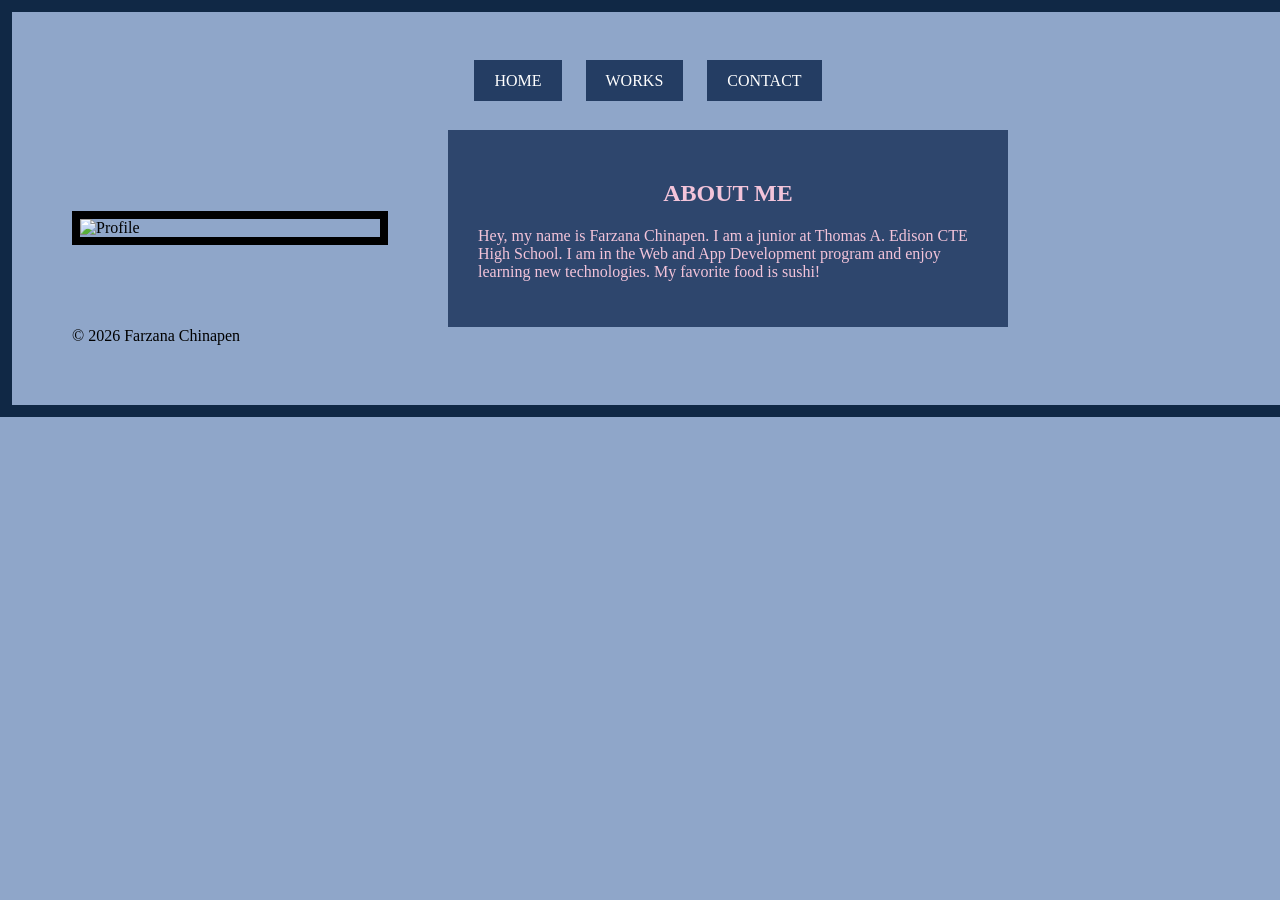
==== about.html @ fa45c0c5 "small adjustments" ====
<!DOCTYPE html>
<html>
<head>
    <title>About Me</title>
    <link rel="stylesheet" href="about.css">
</head>
<body>

<div class="container">

<nav>
    <a href="index.html">HOME</a>
    <a href="works.html">WORKS</a>
    <a href="contact.html">CONTACT</a>
</nav>

<section class="about">

    <img src="profile.jpg" alt="Profile">

    <div class="bio">

        <h1>ABOUT ME</h1>

        <p>
            Hey, my name is Farzana Chinapen.
            I am a junior at Thomas A. Edison CTE High School.

            I am in the Web and App Development
            program and enjoy learning new technologies.

            My favorite food is sushi!
        </p>

    </div>

</section>

<footer>
    © 2026 Farzana Chinapen
</footer>

</div>

</body>
</html>
---- about.css ----
body{
    background:#8FA6C9;
    margin:0;
    font-family:serif;
}

.container{
    width:90%;
    margin:auto;
    border:12px solid #102845;
    padding:60px;
}

nav{
    text-align:center;
    margin-bottom:40px;
}

nav a{
    background:#243D63;
    color:white;
    padding:12px 20px;
    text-decoration:none;
    margin:10px;
}

.about{
    display:flex;
    gap:60px;
    align-items:center;
}

.about img{
    width:300px;
    border:8px solid black;
}

.bio{
    background:#2E466D;
    color:#f3c4da;
    padding:30px;
    width:500px;
}

.bio h1{
    text-align:center;
}
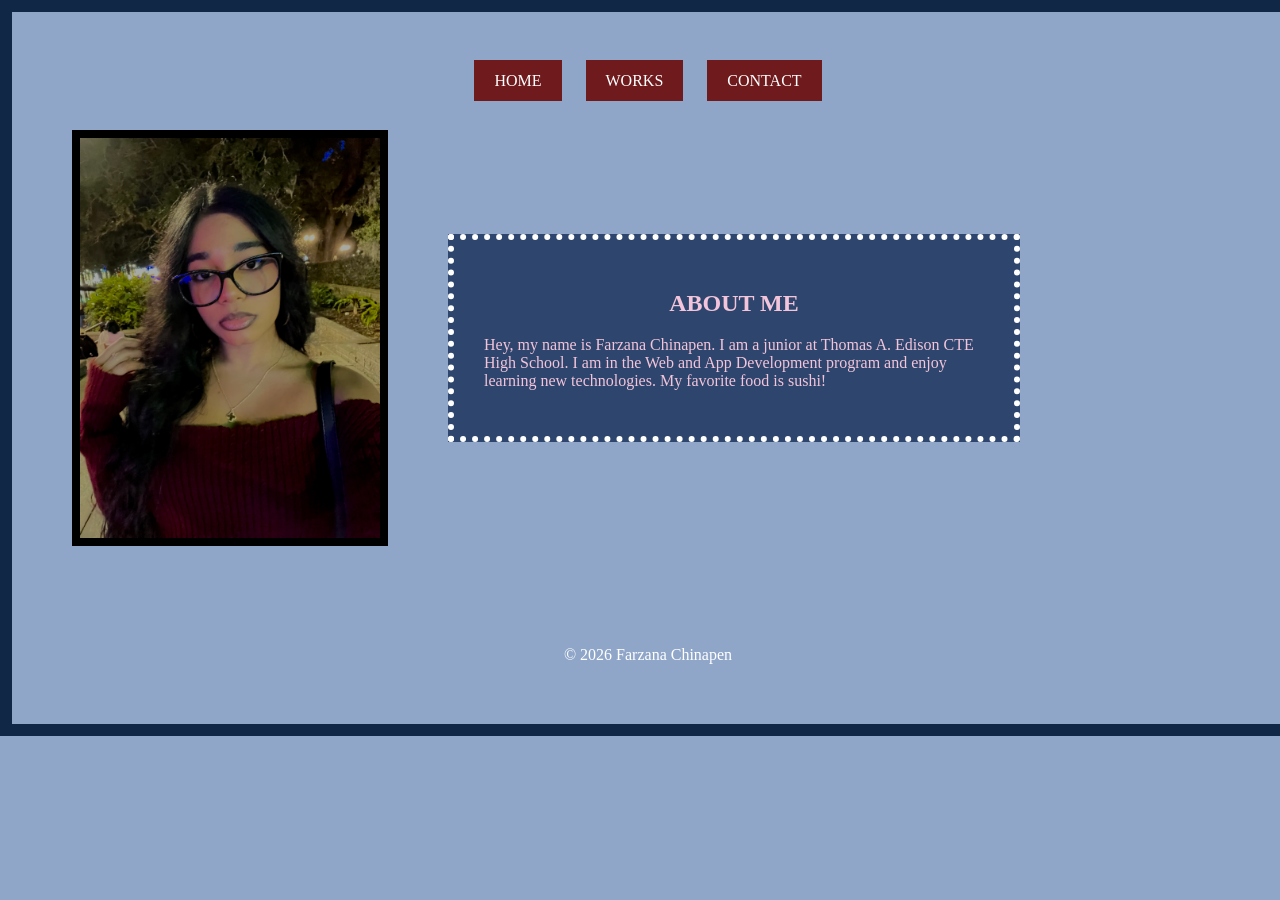
==== commit c7f2e51c: "minor changes again" ====
--- a/about.html
+++ b/about.html
@@ -16,7 +16,7 @@
 
 <section class="about">
 
-    <img src="profile.jpg" alt="Profile">
+    <img src="profile.jpeg" alt="Profile">
 
     <div class="bio">
 
--- a/about.css
+++ b/about.css
@@ -17,7 +17,7 @@
 }
 
 nav a{
-    background:#243D63;
+    background:#6F1B1E;
     color:white;
     padding:12px 20px;
     text-decoration:none;
@@ -40,8 +40,15 @@
     color:#f3c4da;
     padding:30px;
     width:500px;
+    border:6px dotted white;
 }
 
 .bio h1{
     text-align:center;
+}
+
+footer{
+    text-align:center;
+    margin-top:100px;
+    color:white;
 }
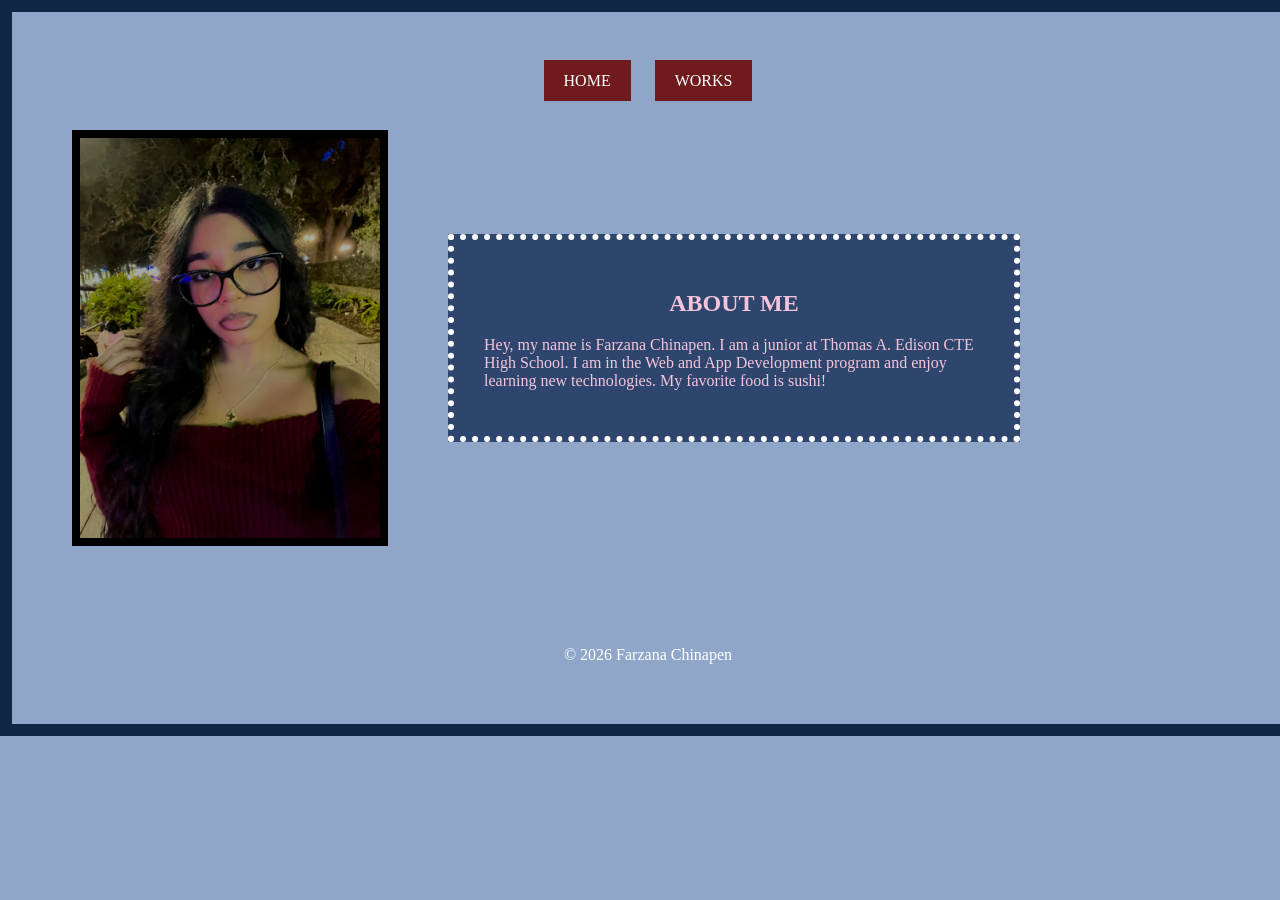
==== commit 6111818c: "save everything" ====
--- a/about.html
+++ b/about.html
@@ -11,7 +11,6 @@
 <nav>
     <a href="index.html">HOME</a>
     <a href="works.html">WORKS</a>
-    <a href="contact.html">CONTACT</a>
 </nav>
 
 <section class="about">
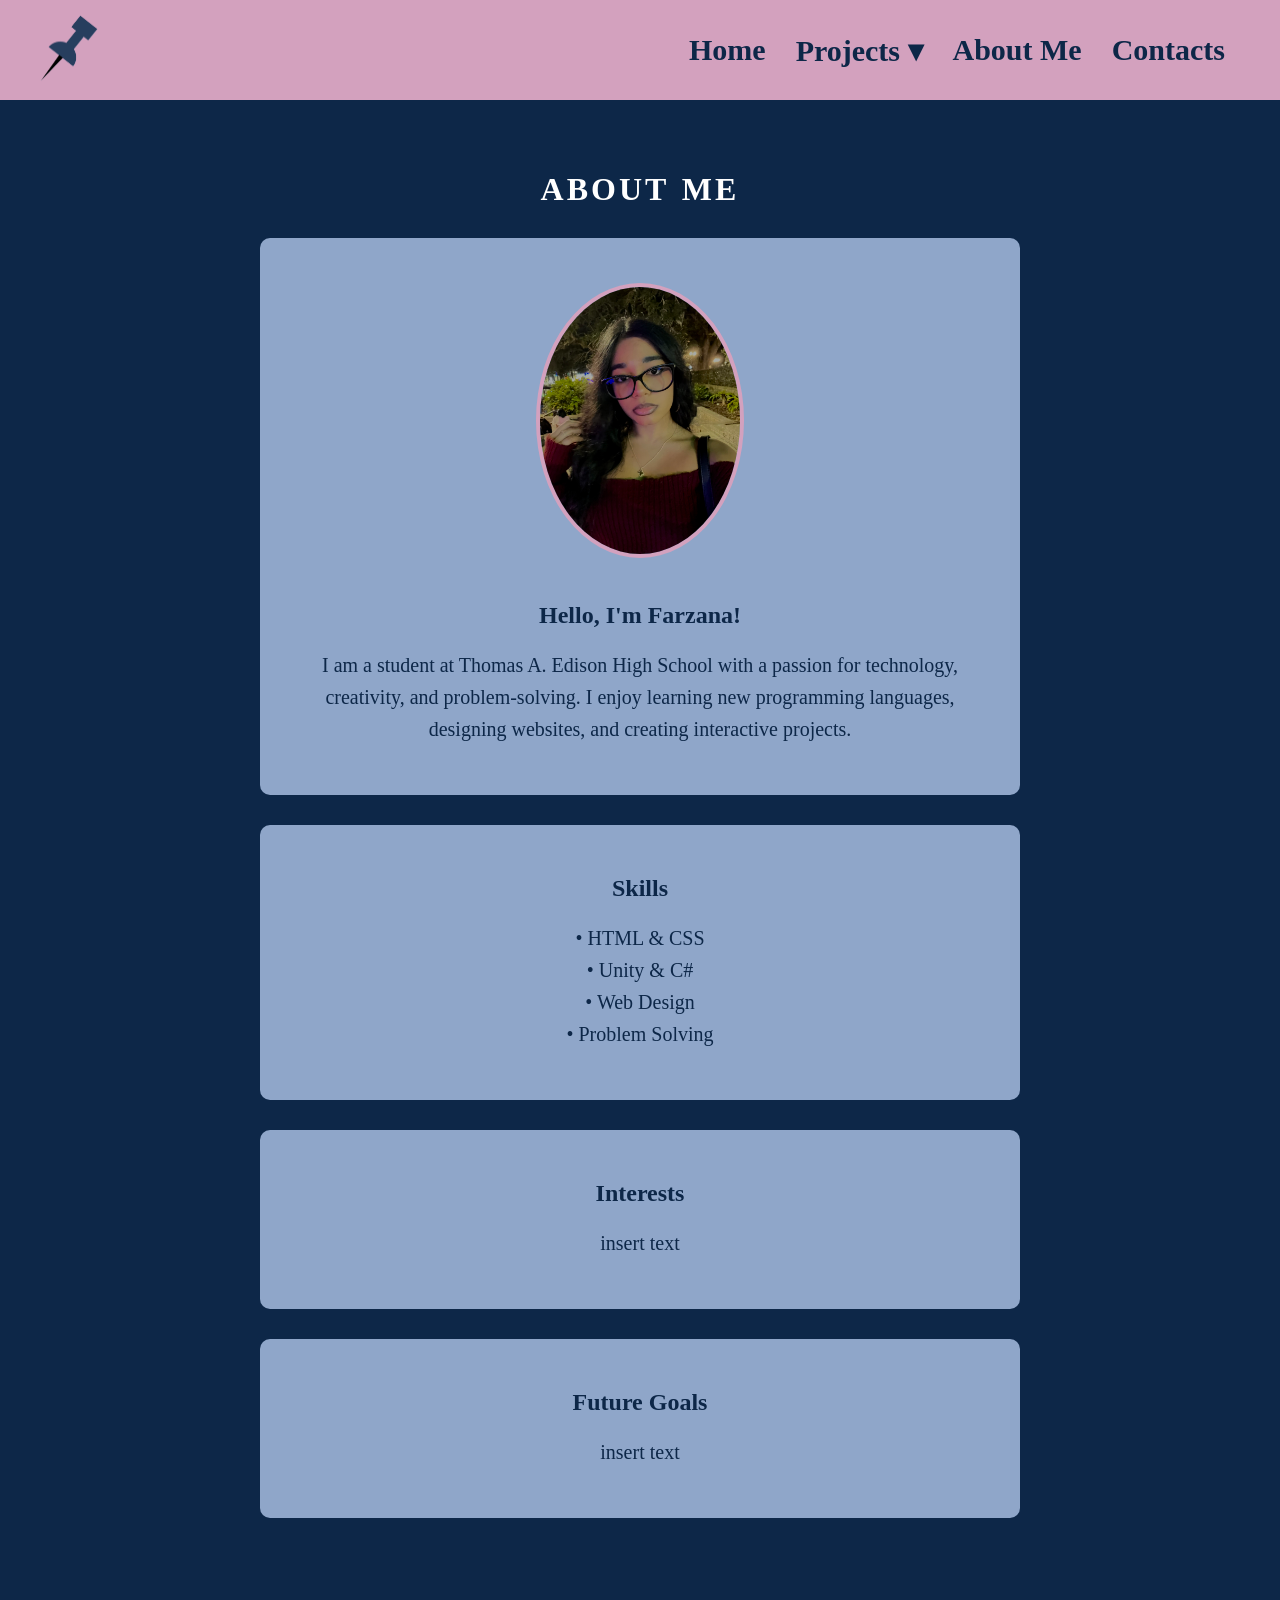
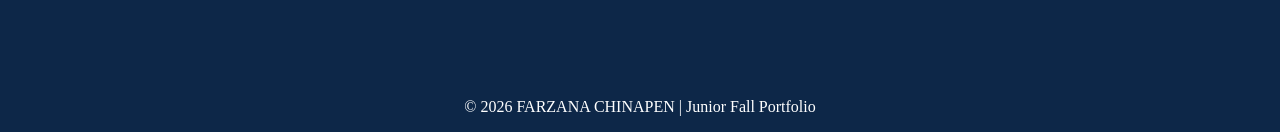
==== commit d1d74bad: "save the about me stuff please and thank you" ====
--- a/about.html
+++ b/about.html
@@ -1,45 +1,99 @@
 <!DOCTYPE html>
 <html>
 <head>
-    <title>About Me</title>
-    <link rel="stylesheet" href="about.css">
+    <title>About Me | FARZANA CHINAPEN</title>
+    <link rel="stylesheet" href="home.css">
+    <link rel="icon" type="image/x-icon" href="Favicon-pin.png">
 </head>
+
 <body>
+
+<nav>
+    <div class="logo">
+        <img src="Favicon-pin.png" alt="Logo" width="60px">
+    </div>
+
+    <ul>
+        <li><a href="index.html">Home</a></li>
+
+        <li class="dropdown">
+            <a href="projects.html">Projects ▾</a>
+
+            <ul class="dropdown-menu">
+                <li><a href="unity-projects.html">Unity Projects</a></li>
+                <li><a href="labs.html">Labs</a></li>
+            </ul>
+        </li>
+
+        <li><a href="about.html">About Me</a></li>
+        <li><a href="contact.html">Contacts</a></li>
+    </ul>
+</nav>
 
 <div class="container">
 
-<nav>
-    <a href="index.html">HOME</a>
-    <a href="works.html">WORKS</a>
-</nav>
+    <h1>ABOUT ME</h1>
 
-<section class="about">
+    <div class="card">
 
-    <img src="profile.jpeg" alt="Profile">
+        <img src="profile.jpeg"
+             alt="Farzana Chinapen"
+             width="200px">
 
-    <div class="bio">
-
-        <h1>ABOUT ME</h1>
+        <h2>Hello, I'm Farzana!</h2>
 
         <p>
-            Hey, my name is Farzana Chinapen.
-            I am a junior at Thomas A. Edison CTE High School.
-
-            I am in the Web and App Development
-            program and enjoy learning new technologies.
-
-            My favorite food is sushi!
+            I am a student at Thomas A. Edison High School with a passion
+            for technology, creativity, and problem-solving.
+            I enjoy learning new programming languages,
+            designing websites, and creating interactive projects.
         </p>
 
     </div>
 
-</section>
+    <div class="card">
 
-<footer>
-    © 2026 Farzana Chinapen
-</footer>
+        <h2>Skills</h2>
+
+        <p>
+            • HTML & CSS<br>
+            • Unity & C#<br>
+            • Web Design<br>
+            • Problem Solving
+        </p>
+
+    </div>
+
+    <div class="card">
+
+        <h2>Interests</h2>
+
+        <p>
+            insert text
+        </p>
+
+    </div>
+
+    <div class="card">
+
+        <h2>Future Goals</h2>
+
+        <p>
+            insert text
+        </p>
+
+    </div>
 
 </div>
 
+<footer>
+    <p>© <span id="year"></span> FARZANA CHINAPEN | Junior Fall Portfolio</p>
+</footer>
+
+<script>
+document.getElementById("year").textContent =
+new Date().getFullYear();
+</script>
+
 </body>
 </html>
--- a/home.css
+++ b/home.css
@@ -0,0 +1,184 @@
+body{
+  font-family:fantasy;
+  color: #ffffff;
+  margin:0;
+  background:#0d2748;
+}
+h1 {
+  letter-spacing:3px;
+  word-spacing: 2px;
+}
+h3 {
+  letter-spacing:3px;
+}
+
+nav a{
+  text-decoration:none;
+  margin:0 15px;
+}
+
+.container{
+  padding:50px;
+  text-align:center;
+}
+
+.card{
+  background:#8FA6C9;
+  padding:30px;
+  max-width:700px;
+  margin:auto;
+  border-radius:10px;
+}
+nav{
+  background:#D3A1BE;
+  height:100px;
+  display:flex;
+  justify-content:space-between;
+  align-items:center;
+  padding:0 40px;
+}
+
+.logo{
+  font-size:32px;
+}
+
+nav ul{
+  list-style:none;
+  display:flex;
+  align-items:center;
+ 
+}
+
+nav ul li{
+  position:relative;
+}
+
+nav a{
+  color:#0d2748;
+  text-decoration:none;
+  font-size:30px;
+  font-weight:bold;
+  transition:.3s;
+}
+
+nav a:hover{
+  color:#bcd7ff;
+}
+
+/* Dropdown */
+
+.dropdown-menu{
+  position:absolute;
+  top:45px;
+  left:0;
+  background:#8FA6C9;
+  min-width:220px;
+  border-radius:12px;
+  border-color:#6F1B1E;
+  display:none;
+  flex-direction:column;
+  padding:10px 0;
+  z-index:1000;
+}
+
+.dropdown-menu li{
+  width:100%;
+}
+
+.dropdown-menu a{
+  display:block;
+  padding:12px 20px;
+  font-size:18px;
+}
+
+.dropdown-menu a:hover{
+  background:#8FA6C9;
+}
+
+.dropdown:hover .dropdown-menu{
+  display:flex;
+}
+ 
+footer{
+    text-align:center;
+    margin-top:100px;
+    color:white;
+}
+
+.project-grid{
+    display:flex;
+    justify-content:center;
+    gap:40px;
+    flex-wrap:wrap;
+    margin-top:40px;
+}
+
+.project-card{
+    background:#8FA6C9;
+    width:350px;
+    padding:30px;
+    border-radius:15px;
+    text-decoration:none;
+    color:#0d2748;
+    transition:0.3s;
+    box-shadow:0 4px 10px rgba(0,0,0,0.2);
+}
+
+.project-card:hover{
+    transform:translateY(-8px);
+    background:#b8c8e0;
+}
+
+.project-card h2{
+    margin-bottom:15px;
+    text-align:center;
+}
+
+.project-card p{
+    font-size:18px;
+    line-height:1.5;
+}
+
+.card img{
+    margin-top:15px;
+    margin-bottom:15px;
+    border-radius:10px;
+    max-width:100%;
+}
+
+.card h2{
+    color:#0d2748;
+    margin-bottom:15px;
+}
+
+.card p{
+    color:#0d2748;
+    font-size:18px;
+    line-height:1.6;
+}
+
+.card{
+  background:#8FA6C9;
+  padding:30px;
+  max-width:700px;
+  margin:30px auto;
+  border-radius:10px;
+  text-align:center;
+}
+
+.card h2{
+  color:#0d2748;
+  margin-bottom:15px;
+}
+
+.card p{
+  color:#0d2748;
+  font-size:20px;
+  line-height:1.6;
+}
+
+.card img{
+  border-radius:50%;
+  margin-bottom:20px;
+  border:4px solid #D3A1BE;
+}
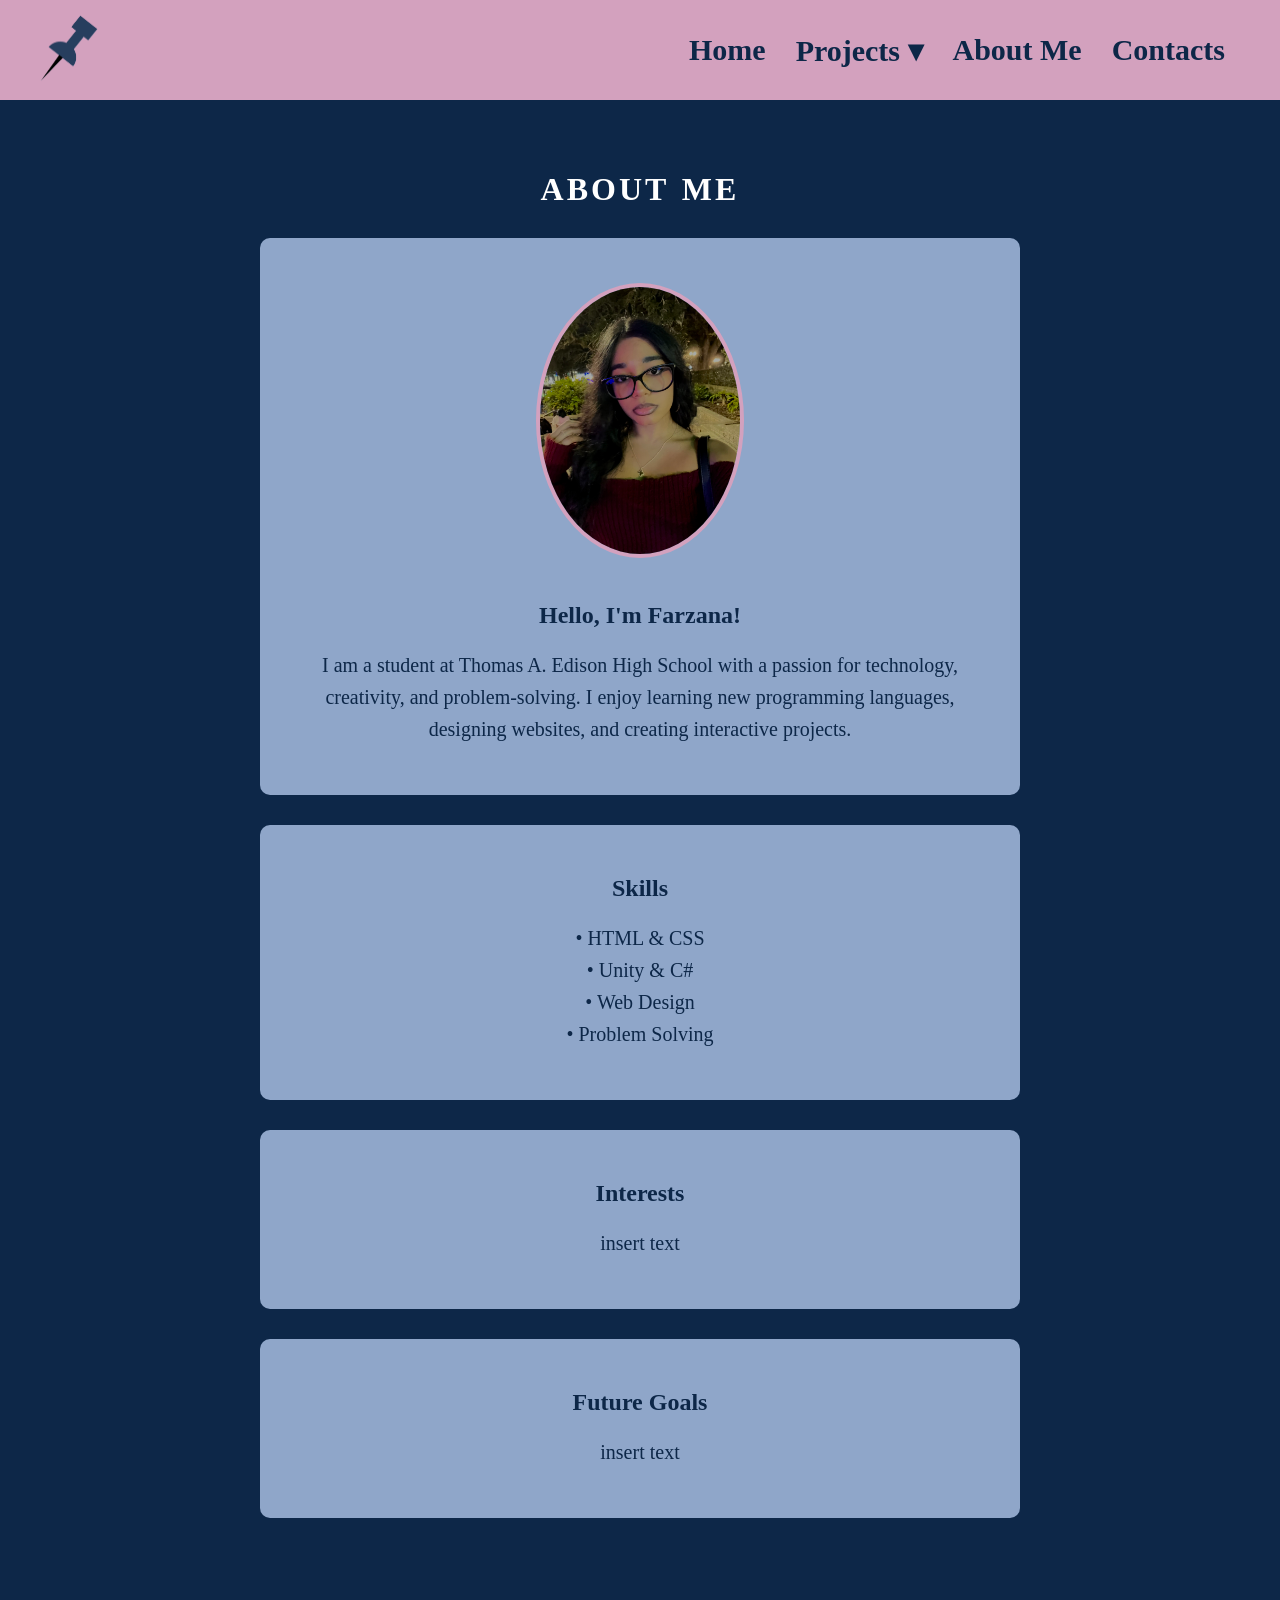
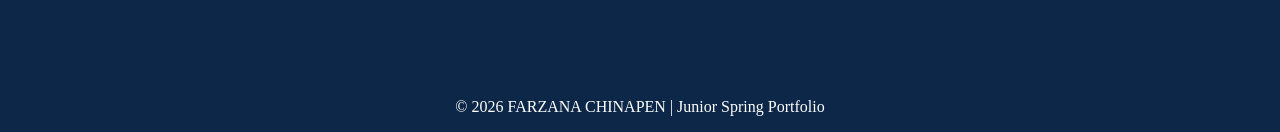
==== commit 126c5ac1: "changed fall portfolio to spring smh" ====
--- a/about.html
+++ b/about.html
@@ -87,7 +87,7 @@
 </div>
 
 <footer>
-    <p>© <span id="year"></span> FARZANA CHINAPEN | Junior Fall Portfolio</p>
+    <p>© <span id="year"></span> FARZANA CHINAPEN | Junior Spring Portfolio</p>
 </footer>
 
 <script>
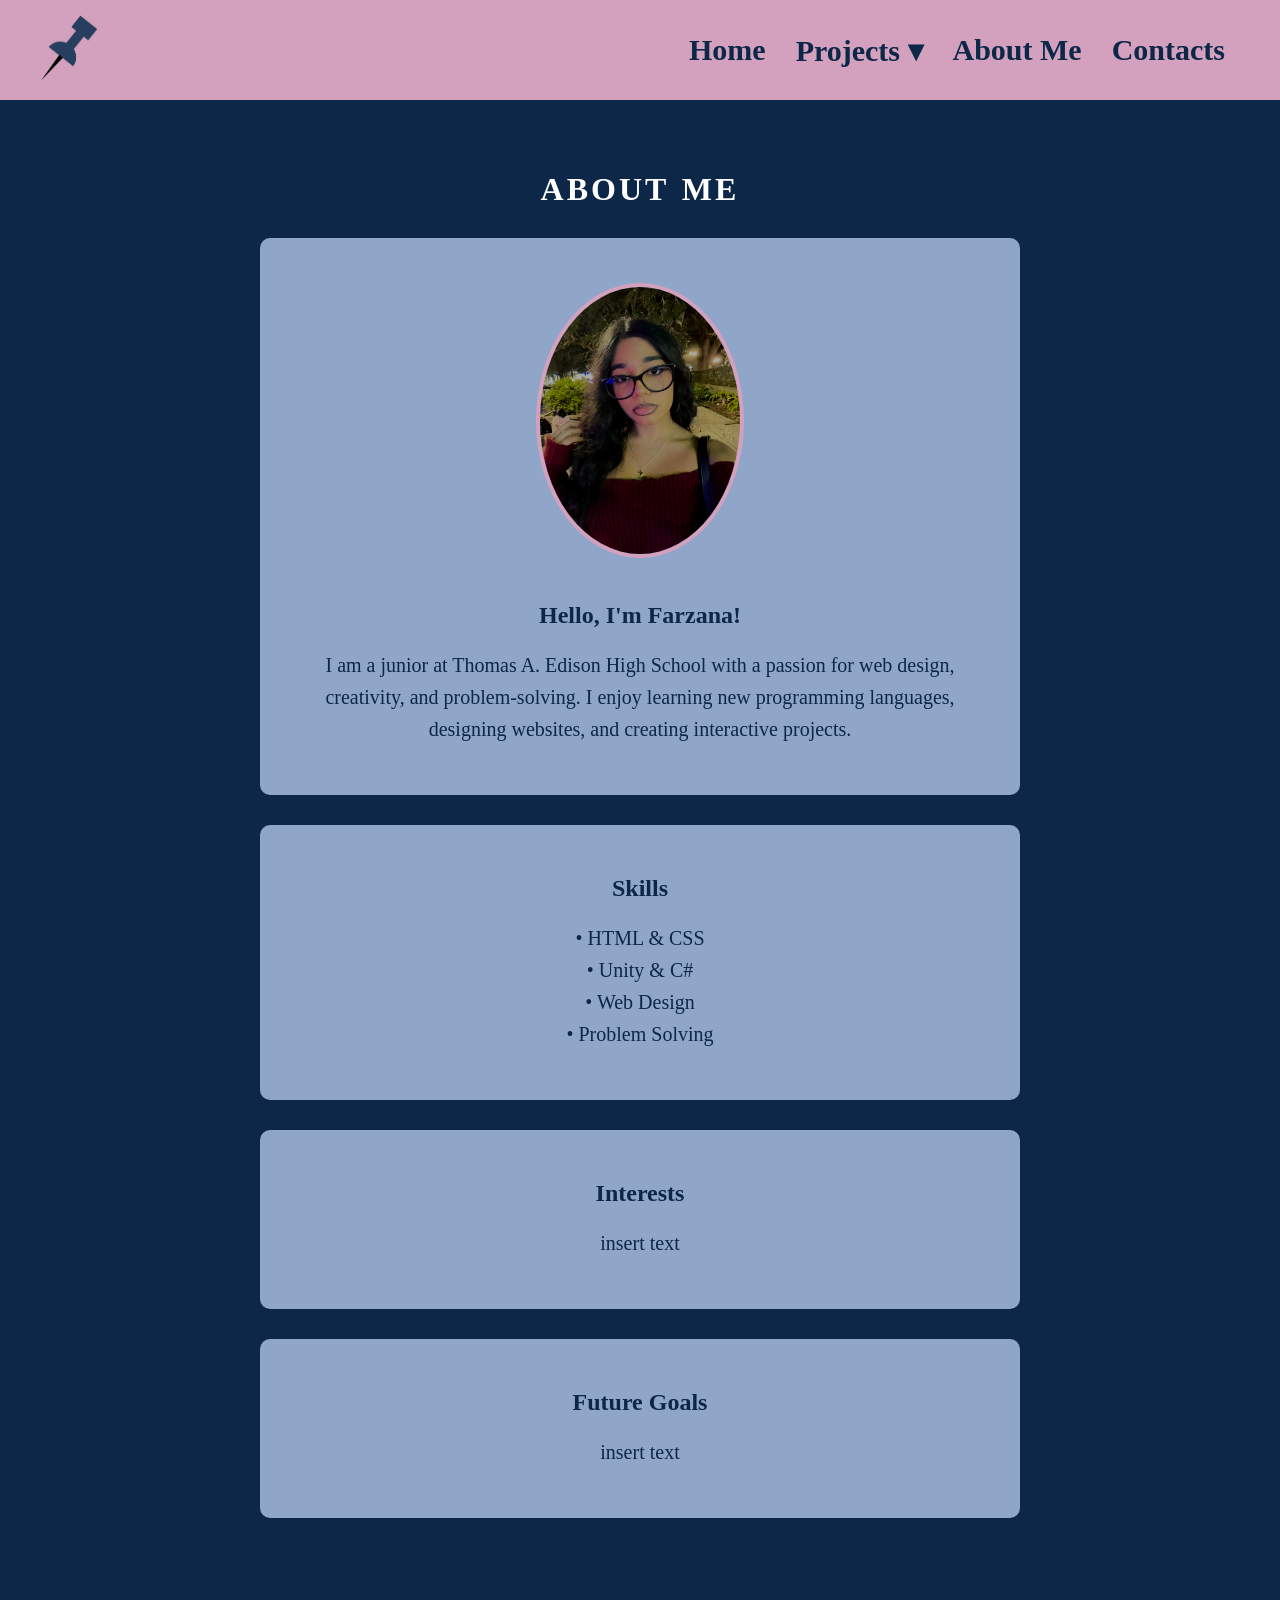
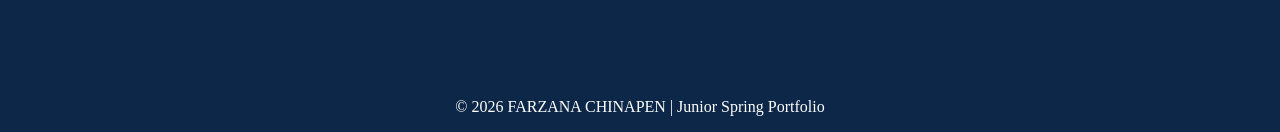
==== commit c526df0b: "some about me" ====
--- a/about.html
+++ b/about.html
@@ -1,7 +1,7 @@
 <!DOCTYPE html>
 <html>
 <head>
-    <title>About Me | FARZANA CHINAPEN</title>
+    <title>ABOUT ME | FARZANA CHINAPEN</title>
     <link rel="stylesheet" href="home.css">
     <link rel="icon" type="image/x-icon" href="Favicon-pin.png">
 </head>
@@ -43,8 +43,8 @@
         <h2>Hello, I'm Farzana!</h2>
 
         <p>
-            I am a student at Thomas A. Edison High School with a passion
-            for technology, creativity, and problem-solving.
+            I am a junior at Thomas A. Edison High School with a passion
+            for web design, creativity, and problem-solving.
             I enjoy learning new programming languages,
             designing websites, and creating interactive projects.
         </p>
--- a/home.css
+++ b/home.css
@@ -64,6 +64,7 @@
 nav a:hover{
   color:#bcd7ff;
 }
+
 
 /* Dropdown */
 
@@ -157,6 +158,30 @@
     line-height:1.6;
 }
 
+
+.skill-images {
+  display: flex;
+  justify-content: center;
+  gap: 1.5em;
+  margin-top: 1em;
+}
+
+.picture {
+  transition: transform 0.2s ease;
+}
+.picture:hover {
+  transform: scale(1.05);
+}
+
+.link-pic {
+  height: 80px;
+  width: 80px;
+  border-radius: 10px;
+  border: 2px solid white;
+  object-fit: cover;
+}
+
+
 .card{
   background:#8FA6C9;
   padding:30px;
@@ -181,4 +206,13 @@
   border-radius:50%;
   margin-bottom:20px;
   border:4px solid #D3A1BE;
+}
+
+.card p{
+  font-size:20px;
+  color:#0d2748;
+}
+
+.card h2{
+  color:#0d2748;
 }
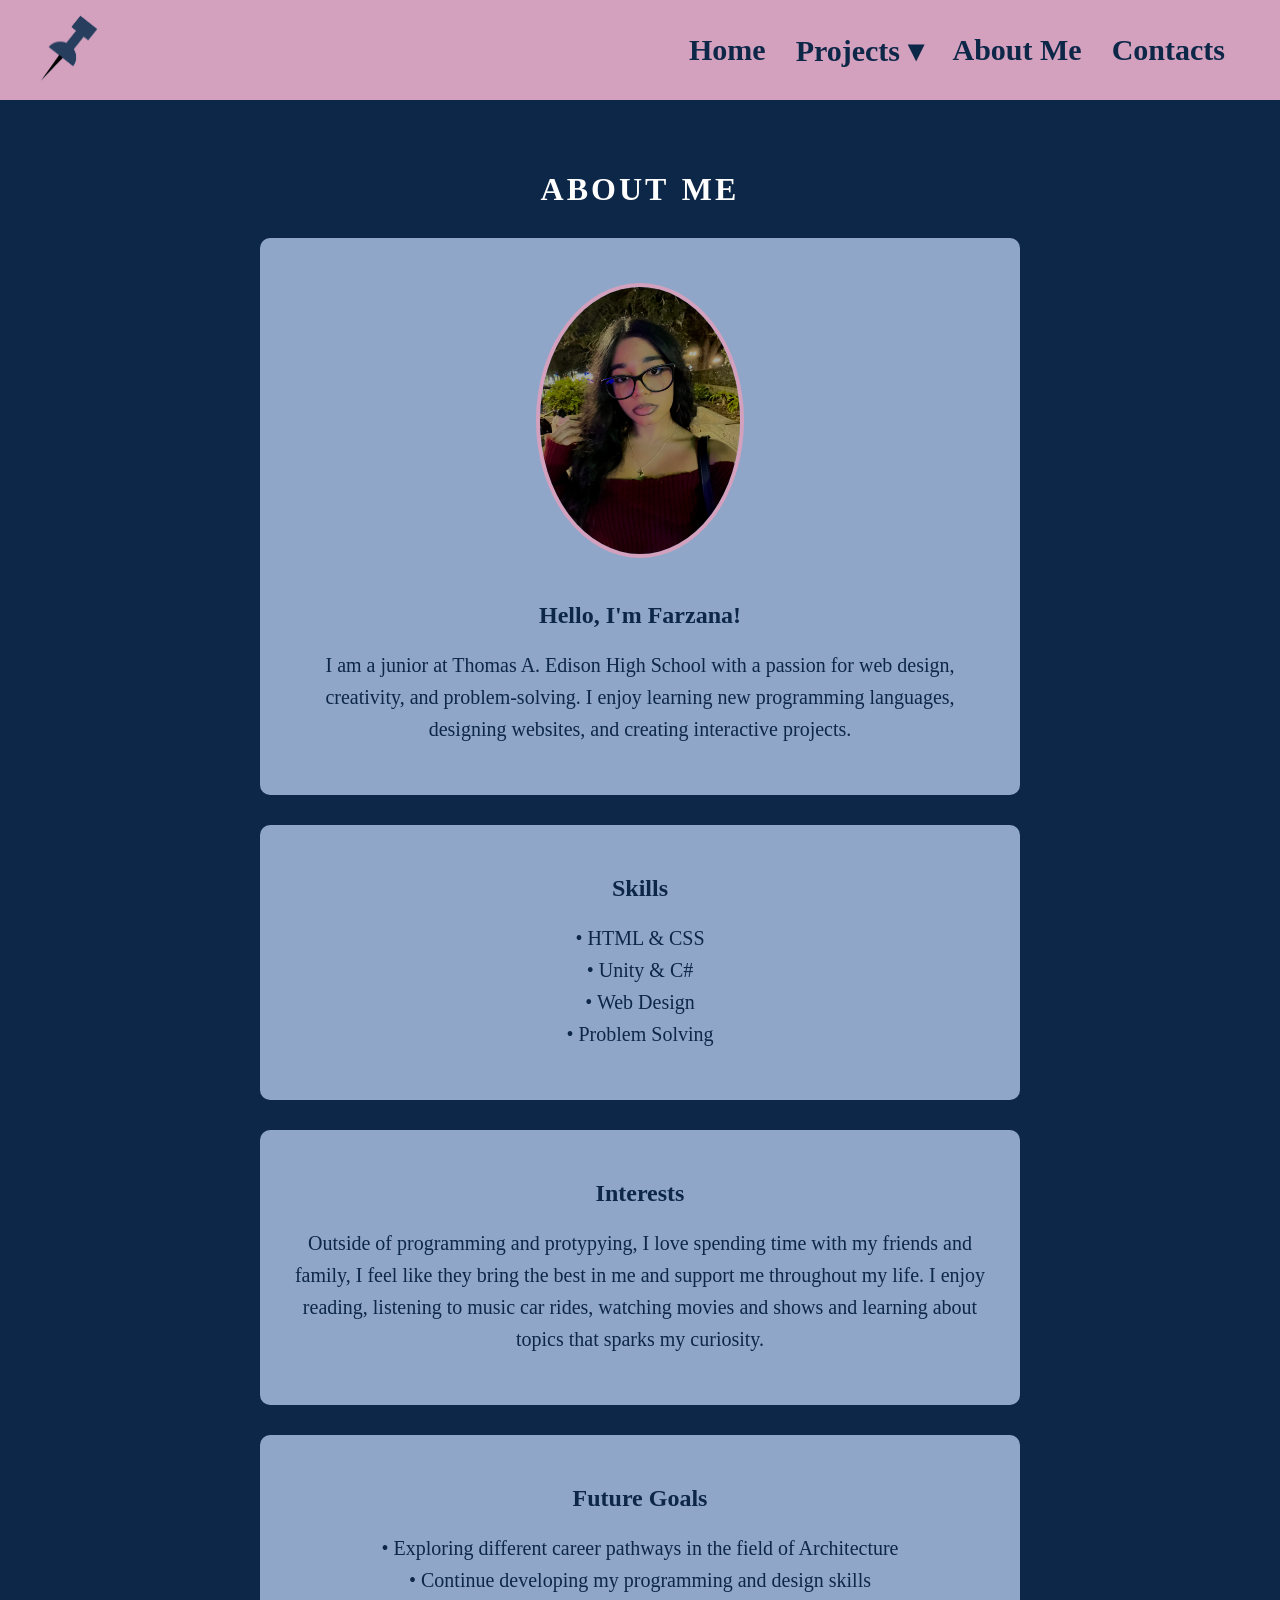
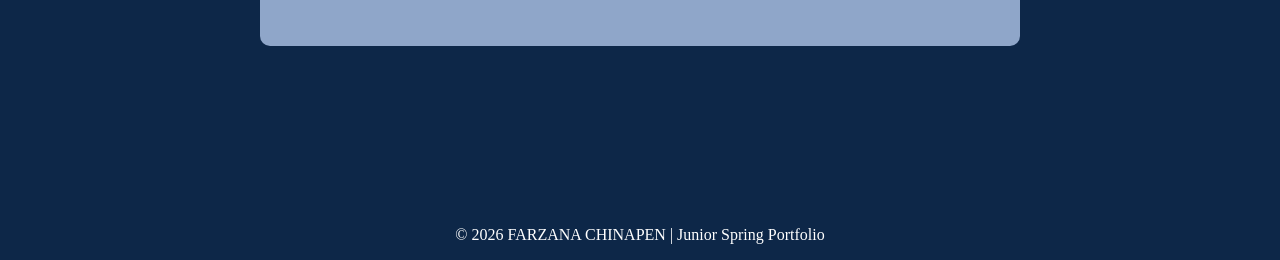
==== commit fe23f223: "finished the about me" ====
--- a/about.html
+++ b/about.html
@@ -69,7 +69,7 @@
         <h2>Interests</h2>
 
         <p>
-            insert text
+            Outside of programming and protypying, I love spending time with my friends and family, I feel like they bring the best in me and support me throughout my life. I enjoy reading, listening to music car rides, watching movies and shows and learning about topics that sparks my curiosity.   
         </p>
 
     </div>
@@ -79,7 +79,9 @@
         <h2>Future Goals</h2>
 
         <p>
-            insert text
+            • Exploring different career pathways in the field of Architecture<br>
+            • Continue developing my programming and design skills<br>
+            
         </p>
 
     </div>
